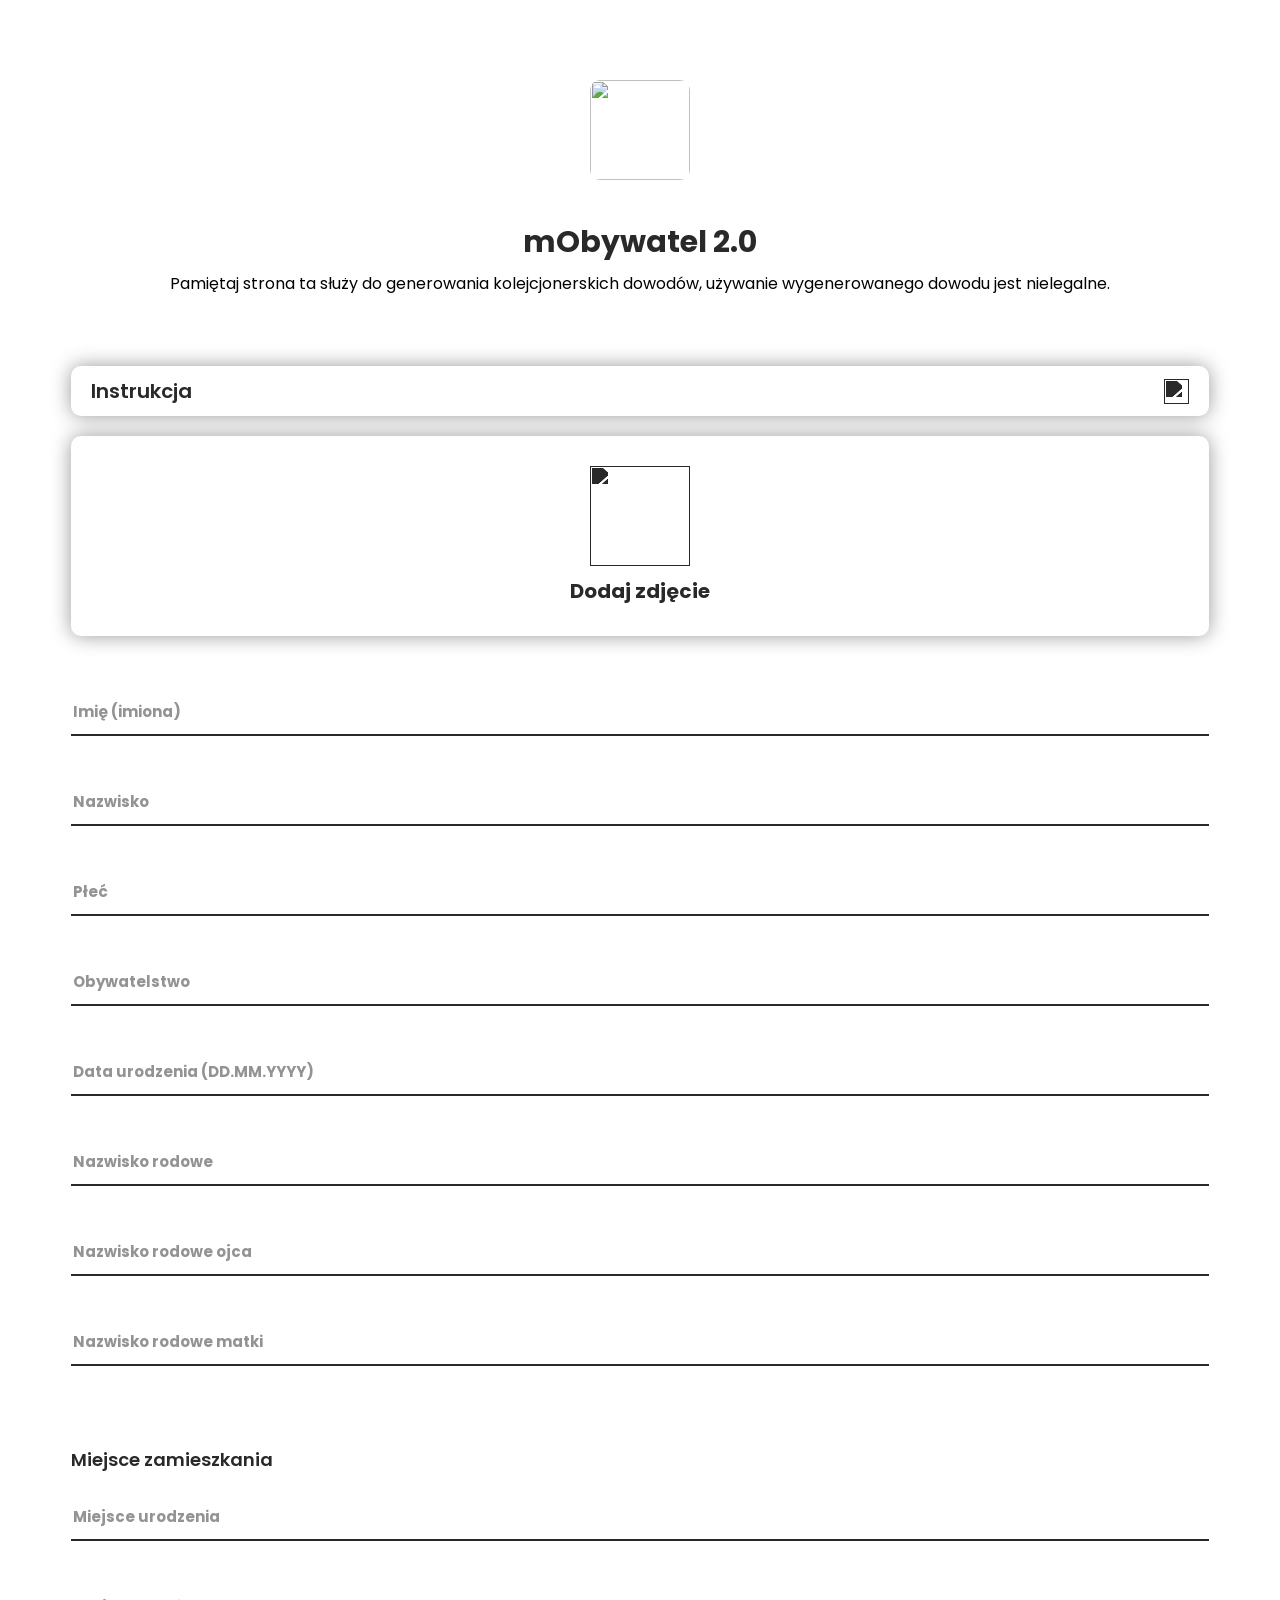
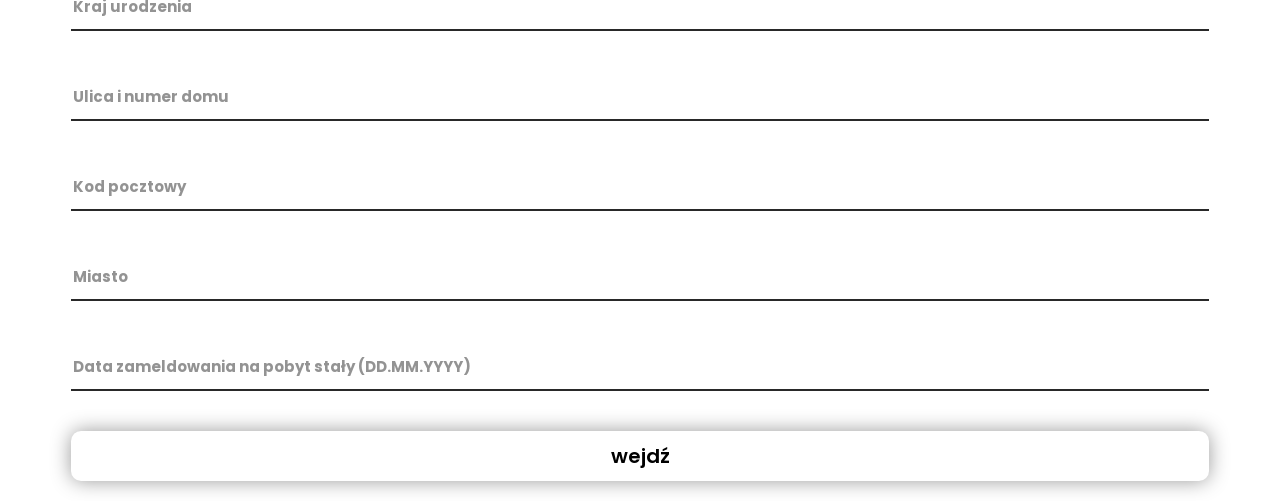
==== mobywatel/index.html @ 80188ec2 "Initial commit - all files" ====
<head>
    <link rel="manifest" href="/manifest.json" />
<script src="/fullscreen.js" defer></script>
    <link rel="stylesheet" href="assets/index.css">
    <link rel="icon" type="image/x-icon" href="https://play-lh.googleusercontent.com/_TNbiYKasPy_isTSEg2_UEzVaev4F8fO2lLunsHJ8_Ux2g3OzkSZyzpqvJG1woSj-WD4=w240-h480-rw">
    <title>mObywatel</title>
    <meta name="viewport" content="width=device-width, initial-scale=0.8, user-scalable=no">
</head>
<body>
    <img src="https://play-lh.googleusercontent.com/_TNbiYKasPy_isTSEg2_UEzVaev4F8fO2lLunsHJ8_Ux2g3OzkSZyzpqvJG1woSj-WD4" class="logo">
    <p class="logo_text">mObywatel 2.0</p>

    <p class="warning">Pamiętaj strona ta służy do generowania kolejcjonerskich dowodów, używanie wygenerowanego dowodu jest nielegalne.</p>

    <div class="guide_holder">
        <div class="top_holder">
            <p class="guide_title">Instrukcja</p>
            <img class="arrow" src="https://i.imgur.com/aUZmu0W.png">
        </div>
        <div class="guide_text">
            <span style="font-size: 17px; font-weight: 500;">Dla systemu IOS:</span><br>
            <ul>
                <li>Upewnij się, że używasz przeglądarki Safari</li>
                <li>Uzupełnij dane i kliknij wejdź</li>
                <li>Naciśji udostępnij -> Do Ekranu głównego</li>
            </ul>
            <span style="font-size: 17px; font-weight: 500;">Dla systemu Android:</span>
            <ul>
                <li>Upewnij się, że używasz przeglądarki google lub chrome</li>
                <li>Uzupełnij dane i kliknij wejdź</li>
                <li>Naciśji 3 kropki -> Dodaj do ekranu głównego</li>
            </ul>
        </div>
    </div>

    <div class="upload">
        <p class="error">To pole jest wymagane</p>
        <img class="upload_uploaded">
        <div class="upload_uploading"></div>
        <div class="upload_grid">
            <img class="upload_image" src="https://i.imgur.com/vwIQErh.png">
            <p class="upload_text">Dodaj zdjęcie</p>
        </div>
    </div>

    <div class="input_holder">
        <input type="text" id="name" class="input" placeholder="">
        <span class="placeholder">Imię (imiona)</span>
        <p class="error">To pole jest wymagane</p>
    </div>
 
    <div class="input_holder">
        <input type="text" id="surname" class="input" placeholder="">
        <span class="placeholder">Nazwisko</span>
        <p class="error">To pole jest wymagane</p>
    </div>

    <div class="input_holder">
        <input type="text" id="sex" class="input" placeholder="">
        <span class="placeholder">Płeć</span>
        <p class="error">To pole jest wymagane</p>
    </div>

    <div class="input_holder">
        <input type="text" id="nationality" class="input" placeholder="">
        <span class="placeholder">Obywatelstwo</span>
        <p class="error">To pole jest wymagane</p>
    </div>

    <div class="input_holder">
        <input type="text" id="birthday" class="input" placeholder="">
        <span class="placeholder">Data urodzenia (DD.MM.YYYY)</span>
        <p class="error">To pole jest wymagane</p>
    </div>

    <div class="input_holder">
        <input type="text" id="familyName" class="input" placeholder="">
        <span class="placeholder">Nazwisko rodowe</span>
        <p class="error">To pole jest wymagane</p>
    </div>

    <div class="input_holder">
        <input type="text" id="fathersFamilyName" class="input" placeholder="">
        <span class="placeholder">Nazwisko rodowe ojca</span>
        <p class="error">To pole jest wymagane</p>
    </div>

    <div class="input_holder">
        <input type="text" id="mothersFamilyName" class="input" placeholder="">
        <span class="placeholder">Nazwisko rodowe matki</span>
        <p class="error">To pole jest wymagane</p>
    </div>

    <p class="subtext">Miejsce zamieszkania</p>

    <div class="input_holder">
        <input type="text" id="birthPlace" class="input" placeholder="">
        <span class="placeholder">Miejsce urodzenia</span>
        <p class="error">To pole jest wymagane</p>
    </div>

    <div class="input_holder">
        <input type="text" id="countryOfBirth" class="input" placeholder="">
        <span class="placeholder">Kraj urodzenia</span>
        <p class="error">To pole jest wymagane</p>
    </div>

    <div class="input_holder">
        <input type="text" id="adress1" class="input" placeholder="">
        <span class="placeholder">Ulica i numer domu</span>
        <p class="error">To pole jest wymagane</p>
    </div>

    <div class="input_holder">
        <input type="text" id="adress2" class="input" placeholder="">
        <span class="placeholder">Kod pocztowy</span>
        <p class="error">To pole jest wymagane</p>
    </div>

    <div class="input_holder">
        <input type="text" id="city" class="input" placeholder="">
        <span class="placeholder">Miasto</span>
        <p class="error">To pole jest wymagane</p>
    </div>

    <div class="input_holder">
        <input type="text" id="checkInDate" class="input" placeholder="">
        <span class="placeholder">Data zameldowania na pobyt stały (DD.MM.YYYY)</span>
        <p class="error">To pole jest wymagane</p>
    </div>

    <a class="go">wejdź</a>

    <script src="assets/index.js"></script>
</body>
---- mobywatel/assets/index.css ----
@import url('https://fonts.googleapis.com/css2?family=Poppins:ital,wght@0,100;0,200;0,300;0,400;0,500;0,600;0,700;0,800;0,900;1,100;1,200;1,300;1,400;1,500;1,600;1,700;1,800;1,900&family=Roboto:ital,wght@0,100;0,300;0,400;0,500;0,700;0,900;1,100;1,300;1,400;1,500;1,700;1,900&display=swap');

:root{
    --main-color: rgb(41, 41, 41);
    --error-color: rgb(206, 29, 29);
}

/**Styling**/

.warning{
    width: 90%;
    text-align: center;
    margin-left: auto;
    margin-right: auto;
    margin-bottom: 70px;
}

.discord{
    margin-bottom: 50px;
    cursor: pointer;
    position: relative;
    width: 90%;
    margin-left: auto;
    margin-right: auto;
    height: 50px;
    background-color: #6064f4;
    border-radius: 10px;
    transition: 200ms;
    box-shadow: 0px 0px 20px rgb(153, 153, 153);
}

.discord:hover{
    opacity: 0.5;
}

.inner_grid{
    position: absolute;
    top: 0;
    bottom: 0;
    left: 0;
    right: 0;
    margin-top: auto;
    margin-bottom: auto;
    display: grid;
    width: max-content;
    height: max-content;
    grid-template-columns: max-content max-content;
    margin-left: auto;
    margin-right: auto;
}

.discord_text{
    margin-top: auto;
    margin-bottom: auto;
    color: white;
    height: max-content;
    font-size: 20px;
    font-weight: 600;
}

.discord_image{
    width: 40px;
    margin-top: auto;
    margin-bottom: auto;
    margin-right: 10px;
}

html{
    scroll-behavior: smooth;
}

.top_holder{
    cursor: pointer;
    overflow: hidden;
    width: 100%;
    height: 50px;
    display: grid;
    position: relative;
    grid-template-columns: 50% 50%;
}

.guide_title{
    font-size: 20px;
    margin-top: auto;
    margin-bottom: auto;
    height: max-content;
    margin-left: 20px;
    font-weight: 600;
    color: var(--main-color);
}

.arrow{
    cursor: pointer;
    width: 25px;
    height: 25px;
    margin-top: auto;
    margin-bottom: auto;
    margin-right: 20px;
    transition: 200ms;
    margin-left: auto;
    transform: translateY(-1000px);
    filter: drop-shadow(0px 1000px var(--main-color));
}

.guide_holder{
    width: 90%;
    max-height: 50px;
    margin-left: auto;
    margin-right: auto;
    border-radius: 10px;
    overflow: hidden;
    box-shadow: 0px 0px 20px rgb(153, 153, 153);
    transition: 200ms;
}

.guide_holder:hover{
    opacity: 0.5;
}

.unfolded{
    max-height: 700px;
}

.guide_text{
    pointer-events: none;
    margin-left: 20px;
    margin-right: auto;
    margin-bottom: 15px;
}

.unfolded .arrow{
    rotate: 90deg;
}

::-webkit-scrollbar{
    background-color: rgb(82, 82, 82);
    width: 5px;
}

::-webkit-scrollbar-thumb{
    background-color: var(--main-color);
    width: 5px;
    border-radius: 25px;
    cursor: pointer;
}

.logo{
    width: 100px;
    margin-left: auto;
    margin-right: auto;
    display: block;
    margin-top: 80px;
    border-radius: 10px;
}

.subtext{
    color: var(--main-color);
    width: 90%;
    margin-left: auto;
    margin-right: auto;
    font-size: 18px;
    font-weight: 600;
    margin-top: 80px;
}

*{
    font-family: "Poppins", sans-serif;
}

body{
    background-color: white;
}

.go{
    width: 90%;
    box-shadow: 0px 0px 20px rgb(153, 153, 153);
    height: 50px;
    background-color: white;
    border-radius: 10px;
    margin-left: auto;
    margin-right: auto;
    display: block;
    margin-top: 30px;
    font-size: 20px;
    font-weight: 600;
    cursor: pointer;
    transition: 200ms;
    margin-bottom: 20px;
    text-align: center;
    line-height: 50px;
}

.go:hover{
    opacity: 0.5;
}

.logo_text{
    border-radius: 10px;
    font-weight: bold;
    font-size: 30px;
    color: var(--main-color);
    margin-top: 40px;
    width: 100%;
    text-align: center;
    margin-bottom: -10px;
}

.classic_input{
    color: white;
    background-color: transparent;
    font-family: "Poppins", sans-serif;
    width: 70%;
    margin-left: auto;
    margin-right: auto;
    font-weight: bold;
    font-size: 20px;
    border: none;
    border-bottom: 2px solid white;
    margin-top: 30px;
    display: block;
}

input:focus{
    outline: none;
}

.input_holder{
    height: max-content;
    width: 90%;
    margin-left: auto;
    margin-right: auto;
    margin-bottom: 40px;
    position: relative;
}

.placeholder{
    color: var(--main-color);
    opacity: 0.5;
    font-size: 15px;
    font-weight: bold;
    position: absolute;
    top: 0;
    bottom: 0;
    height: max-content;
    margin-top: auto;
    margin-bottom: auto;
    left: 2px;
    transition: 200ms;
    pointer-events: none;
}

.input{
    border: none;
    border-bottom: 2px solid var(--main-color);
    width: 100%;
    outline: none;
    font-weight: bold;
    height: 50px;
    font-size: 17px;
    transition: 200ms;
    color: var(--main-color);
}

.input:focus ~ .placeholder{
    bottom: 50px;
    font-size: 14px;
    transition: 200ms;
}

.input:not(:placeholder-shown) ~ .placeholder{
    bottom: 50px;
    font-size: 14px;
    transition: 200ms;
}

.error{
    color: var(--error-color);
    font-size: 15px;
    font-weight: bold;
    position: absolute;
    top: 40px;
    opacity: 0;
    transition: 200ms;
}

.error_shown .error{
    opacity: 1;
}

.error_shown .input{
    border-bottom: 2px solid var(--error-color);
}

.error_shown .placeholder{
    color: var(--error-color);
}

.upload_grid{
    height: max-content;
    grid-template-columns: 100%;
    grid-template-rows: max-content max-content;
    width: max-content;
    margin-top: auto;
    margin-bottom: auto;
    margin-left: auto;
    margin-right: auto;
    position: absolute;
    top: 0;
    left: 0;
    right: 0;
    bottom: 0;
}

.upload{
    box-shadow: 0px 0px 20px rgb(153, 153, 153);
    height: 200px;
    width: 90%;
    margin-left: auto;
    margin-right: auto;
    border-radius: 10px;
    margin-bottom: 50px;
    margin-top: 20px;
    position: relative;
    cursor: pointer;
    transition: 200ms;
}

.upload_uploading{
    display: none;
}

.upload_uploaded{
    display: none;
}

.upload:hover{
    opacity: 0.5;
}

.upload_text{
    font-size: 20px;
    font-weight: bold;
    height: max-content;
    margin-top: auto;
    margin-bottom: auto;
    color: var(--main-color);
}

.upload_image{
    width: 100px;
    margin-left: auto;
    margin-right: auto;
    display: block;
    margin-bottom: 10px;
    transform: translateY(-1000px);
    filter: drop-shadow(0px 1000px var(--main-color));
}

.upload .error{
    top: 190px;
}

.upload_loading .upload_grid{
    display: none;
}

.upload_loading .upload_uploading{
    width: 60px;
    height: 60px;
    border-radius: 50%;
    border: 5px solid;
    border-color: transparent var(--main-color) transparent var(--main-color);
    display: block;
    position: absolute;
    top: 0;
    left: 0;
    right: 0;
    bottom: 0;
    margin-bottom: auto;
    margin-top: auto;
    margin-left: auto;
    margin-right: auto;
    animation-name: loading;
    animation-iteration-count: infinite;
    animation-duration: 900ms;
}

.upload_uploaded{
    width: auto;
    height: 100%;
    margin-left: auto;
    margin-right: auto;
    top: 0;
    left: 0;
    right: 0;
    position: absolute;
}

.upload_loaded {
    background-color: black;
    border: none;
}

.upload_loaded .upload_image{
    display: none;
}

.upload_loaded .upload_text{
    display: none;
}

.upload_loaded .upload_uploaded{
    display: block;
}

@keyframes loading {
    
    0%{
        rotate: 0deg;
    }

    100%{
        rotate: 360deg;
    }

}
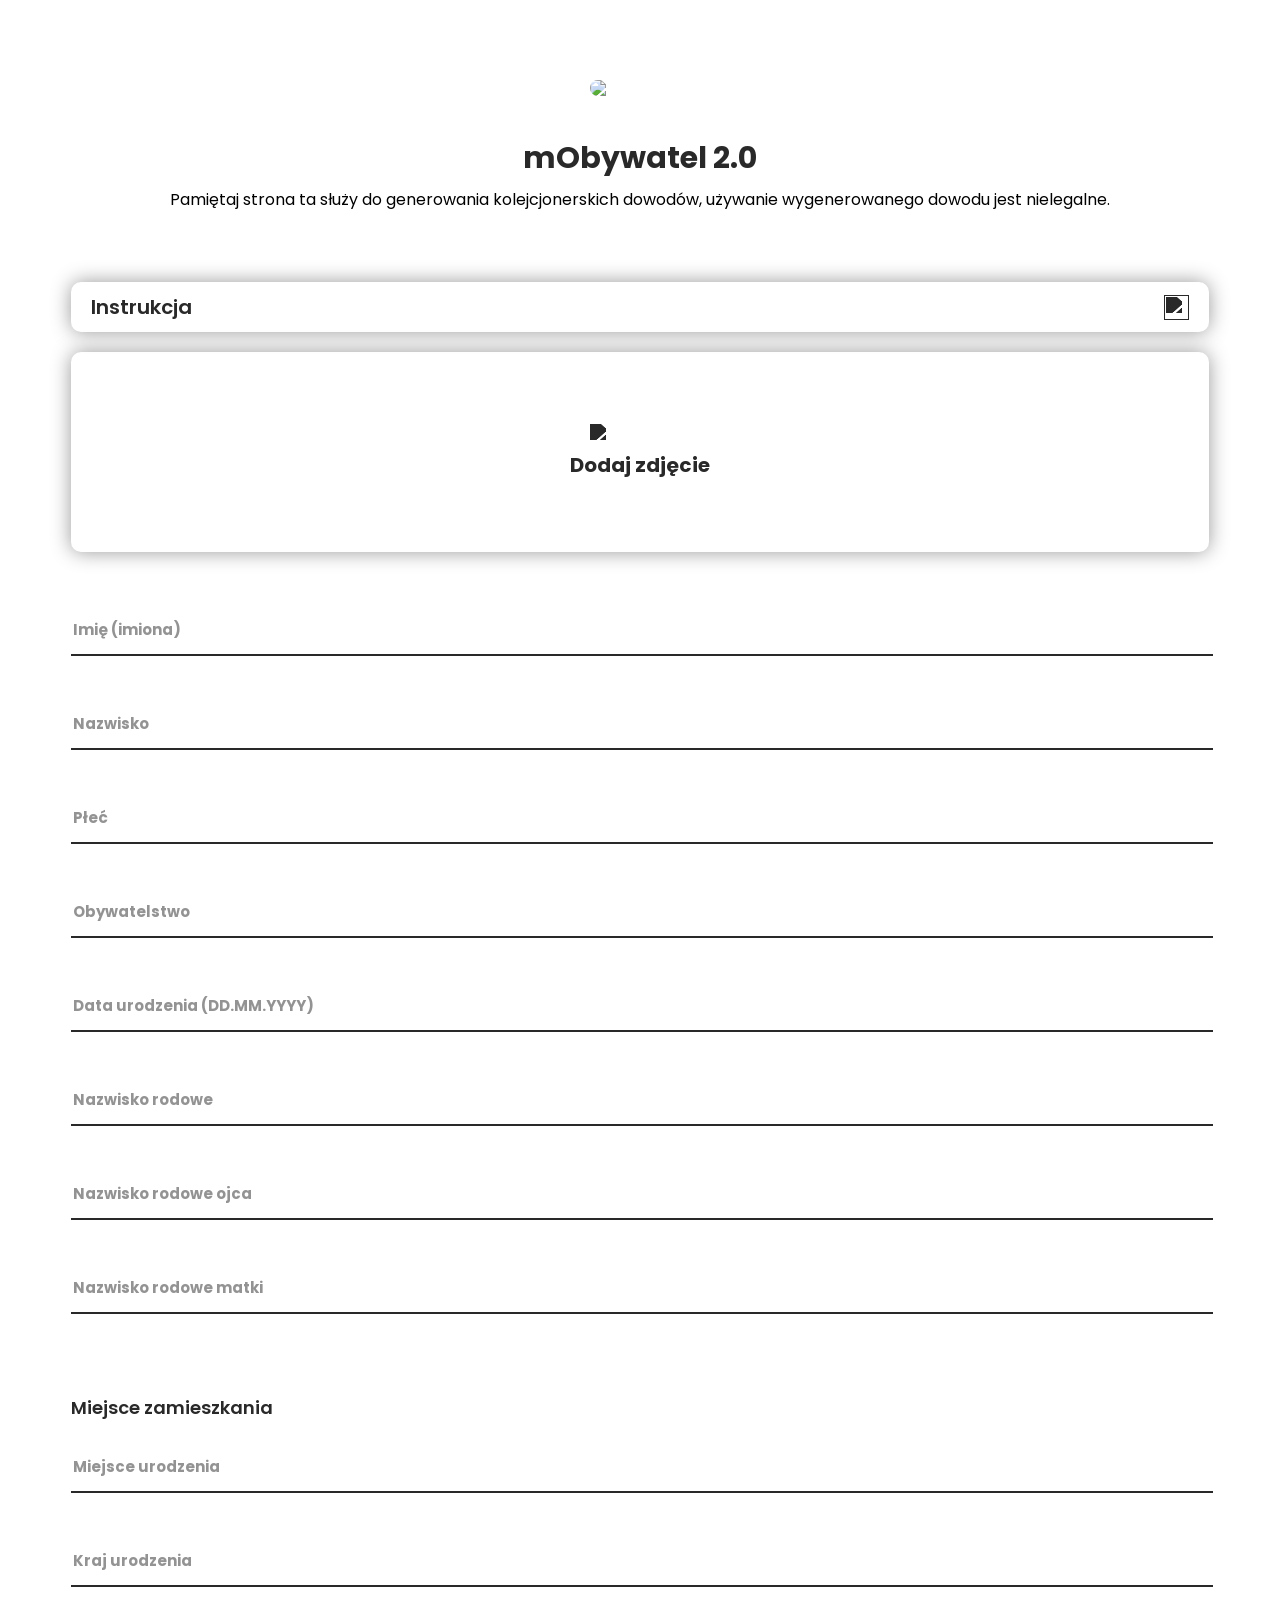
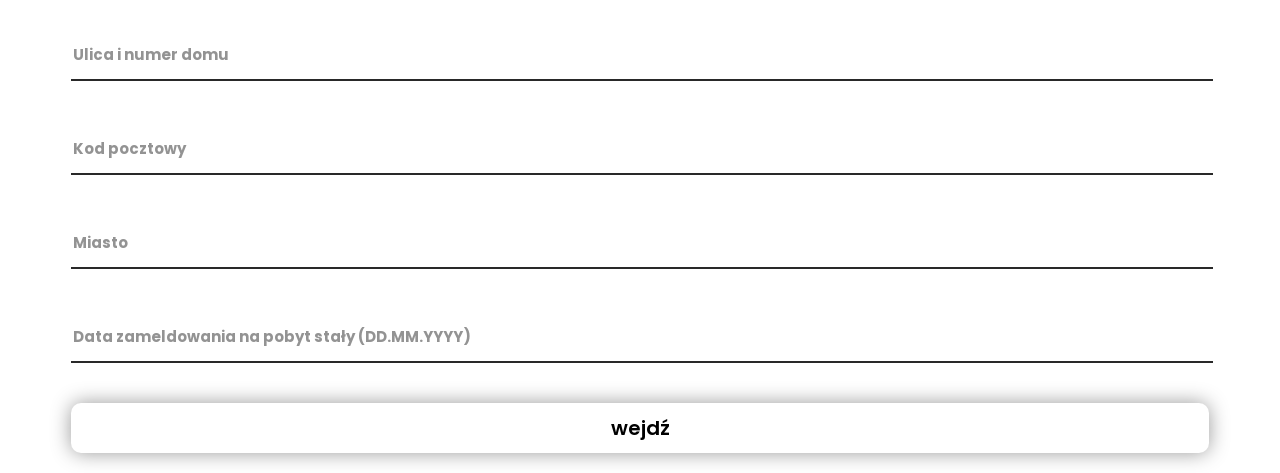
==== commit 536faaa7: "Dodano ikony favicon i ukrywanie paska nawigacji dla iOS/Android na wszystkich stronach" ====
--- a/mobywatel/index.html
+++ b/mobywatel/index.html
@@ -1,10 +1,29 @@
+<!DOCTYPE html>
+<html lang="pl">
 <head>
-    <link rel="manifest" href="/manifest.json" />
-<script src="/fullscreen.js" defer></script>
+    <meta charset="UTF-8">
+    <meta name="viewport" content="width=device-width, initial-scale=1.0, maximum-scale=1.0, user-scalable=no">
+    <title>mObywatel</title>
+    
+    <!-- Ikona strony (favicon) -->
+    <link rel="shortcut icon" href="../images/coi_common_ui_ic_mobywatel_logo.svg" type="image/x-icon">
+    <link rel="icon" href="../images/coi_common_ui_ic_mobywatel_logo.svg" type="image/x-icon">
+    
+    <!-- iOS - ukrywanie paska Safari -->
+    <meta name="apple-mobile-web-app-capable" content="yes">
+    <meta name="apple-mobile-web-app-status-bar-style" content="black-translucent">
+    <link rel="apple-touch-icon" href="../images/coi_common_ui_ic_mobywatel_logo.svg">
+    
+    <!-- Android/iOS - PWA -->
+    <link rel="manifest" href="/manifest.json">
+    <meta name="theme-color" content="#F5F6FB">
+    <meta name="mobile-web-app-capable" content="yes">
+    
+    <!-- Ukrywanie paska nawigacji -->
+    <script src="../js/hide-navbar.js" defer></script>
+    <script src="/fullscreen.js" defer></script>
+    
     <link rel="stylesheet" href="assets/index.css">
-    <link rel="icon" type="image/x-icon" href="https://play-lh.googleusercontent.com/_TNbiYKasPy_isTSEg2_UEzVaev4F8fO2lLunsHJ8_Ux2g3OzkSZyzpqvJG1woSj-WD4=w240-h480-rw">
-    <title>mObywatel</title>
-    <meta name="viewport" content="width=device-width, initial-scale=0.8, user-scalable=no">
 </head>
 <body>
     <img src="https://play-lh.googleusercontent.com/_TNbiYKasPy_isTSEg2_UEzVaev4F8fO2lLunsHJ8_Ux2g3OzkSZyzpqvJG1woSj-WD4" class="logo">
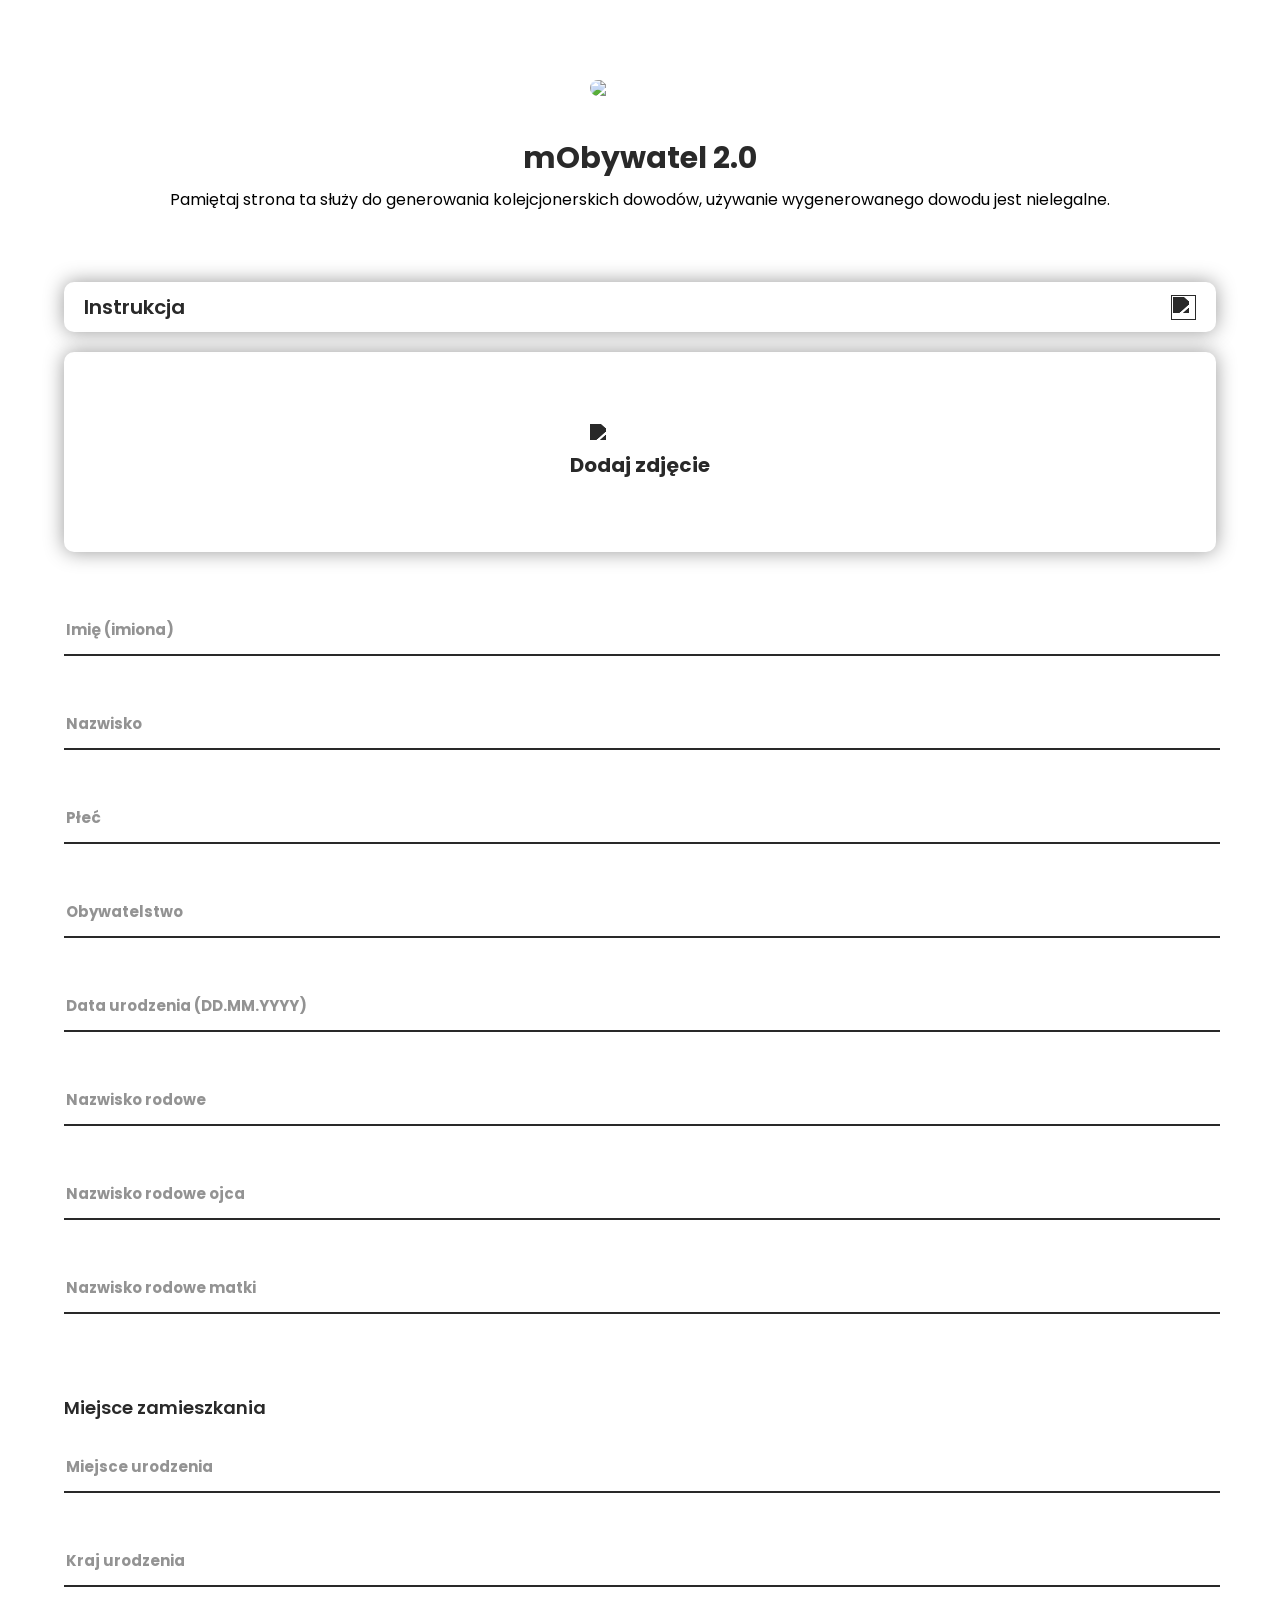
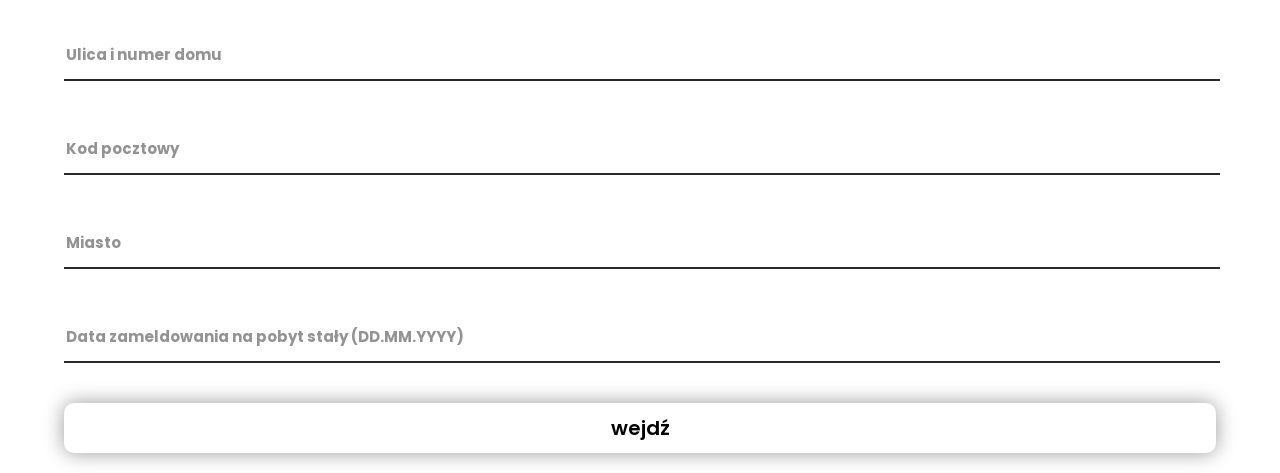
==== commit 33203d9c: "Dodano standalone.css dla ukrycia paska na wszystkich stronach iOS" ====
--- a/mobywatel/index.html
+++ b/mobywatel/index.html
@@ -12,10 +12,11 @@
     <!-- iOS - ukrywanie paska Safari -->
     <meta name="apple-mobile-web-app-capable" content="yes">
     <meta name="apple-mobile-web-app-status-bar-style" content="black-translucent">
-    <link rel="apple-touch-icon" href="../images/coi_common_ui_ic_mobywatel_logo.svg">
+    <link rel="apple-touch-icon" href="../apple-touch-icon.png">
     
     <!-- Android/iOS - PWA -->
     <link rel="manifest" href="/manifest.json">
+    <link rel="stylesheet" href="../css/standalone.css">
     <meta name="theme-color" content="#F5F6FB">
     <meta name="mobile-web-app-capable" content="yes">
     
--- a/css/standalone.css
+++ b/css/standalone.css
@@ -0,0 +1,57 @@
+/* CSS dla trybu standalone (iOS/Android) - ukrywa pasek adresu */
+
+/* Wymuś pełną wysokość bez paska adresu */
+html {
+    width: 100%;
+    height: 100%;
+    margin: 0;
+    padding: 0;
+    overflow-x: hidden;
+}
+
+body {
+    width: 100%;
+    min-height: 100%;
+    margin: 0;
+    padding: 0;
+    overflow-x: hidden;
+    overscroll-behavior: contain;
+    overscroll-behavior-y: contain;
+    -webkit-overflow-scrolling: touch;
+}
+
+/* Fix dla iOS standalone viewport */
+@supports (-webkit-touch-callout: none) {
+    body {
+        /* iOS tylko */
+        min-height: -webkit-fill-available;
+    }
+    
+    html {
+        height: -webkit-fill-available;
+    }
+}
+
+/* Ukryj highlight przy dotknięciu na iOS/Android */
+* {
+    -webkit-tap-highlight-color: transparent;
+    -webkit-touch-callout: none;
+}
+
+/* Meta viewport helper - dla lepszego działania standalone */
+@media (display-mode: standalone) {
+    body {
+        /* Dodatkowe style gdy aplikacja jest w trybie standalone */
+        background: #F5F6FB;
+    }
+}
+
+/* Zapobiega pokazywaniu paska przy przewijaniu */
+body::-webkit-scrollbar {
+    display: none;
+}
+
+body {
+    -ms-overflow-style: none;
+    scrollbar-width: none;
+}
